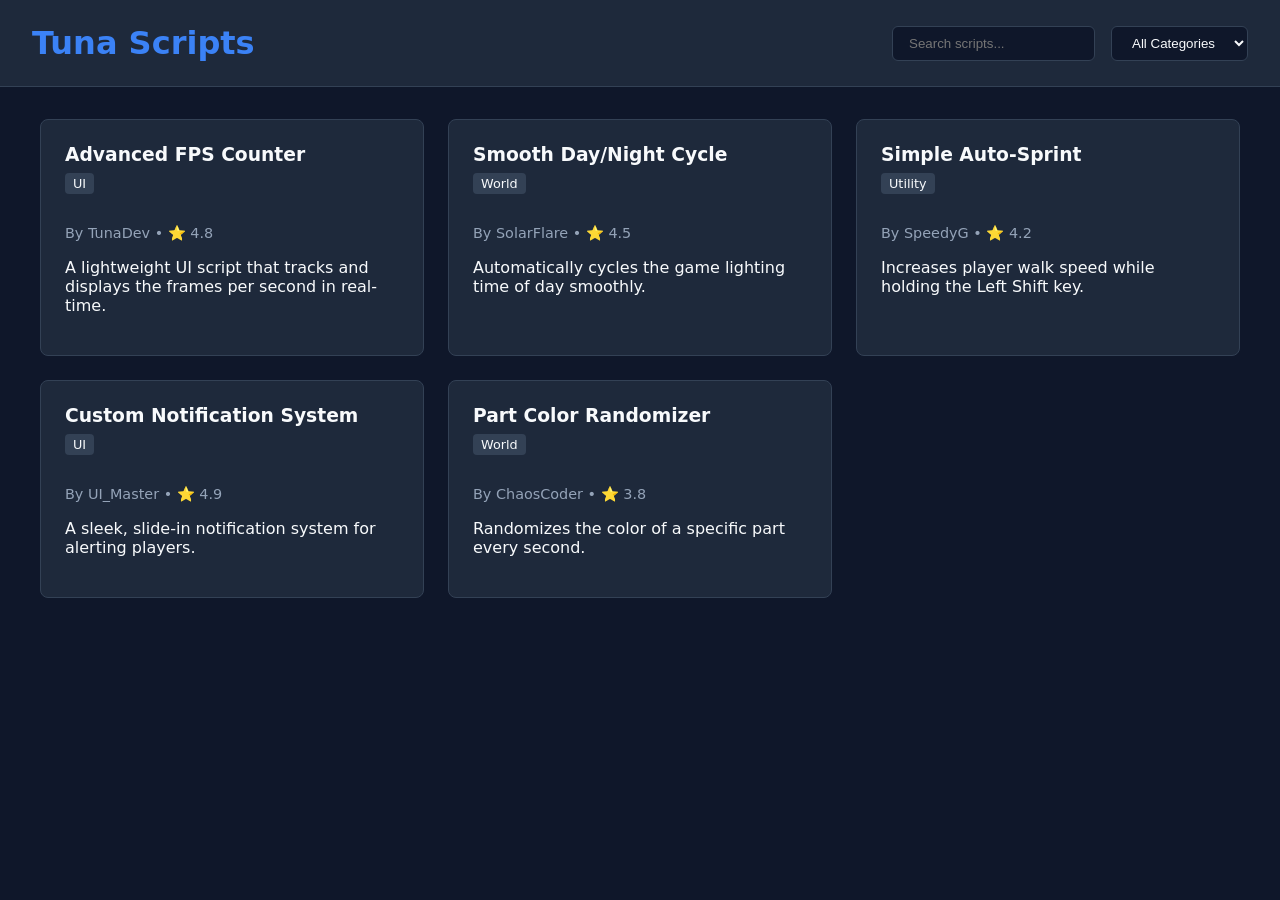
==== index.html @ f540c667 "Update index.html" ====
<!DOCTYPE html>
<html lang="en">
<head>
    <meta charset="UTF-8">
    <meta name="viewport" content="width=device-width, initial-scale=1.0">
    <title>Tuna Scripts</title>
    <style>
        :root {
            --bg-color: #0f172a;
            --card-bg: #1e293b;
            --text-main: #f8fafc;
            --text-muted: #94a3b8;
            --accent: #3b82f6;
            --accent-hover: #2563eb;
        }

        body {
            font-family: system-ui, -apple-system, sans-serif;
            background-color: var(--bg-color);
            color: var(--text-main);
            margin: 0;
            padding: 0;
        }

        header {
            background-color: var(--card-bg);
            padding: 1.5rem 2rem;
            border-bottom: 1px solid #334155;
            display: flex;
            justify-content: space-between;
            align-items: center;
            flex-wrap: wrap;
            gap: 1rem;
        }

        h1 { margin: 0; color: var(--accent); }

        .controls {
            display: flex;
            gap: 1rem;
        }

        input, select, button {
            padding: 0.5rem 1rem;
            border-radius: 0.375rem;
            border: 1px solid #334155;
            background: var(--bg-color);
            color: var(--text-main);
            outline: none;
        }

        button {
            background-color: var(--accent);
            color: white;
            border: none;
            cursor: pointer;
            font-weight: bold;
        }

        button:hover { background-color: var(--accent-hover); }

        main {
            padding: 2rem;
            max-width: 1200px;
            margin: 0 auto;
        }

        .grid {
            display: grid;
            grid-template-columns: repeat(auto-fill, minmax(300px, 1fr));
            gap: 1.5rem;
        }

        .card {
            background-color: var(--card-bg);
            border: 1px solid #334155;
            border-radius: 0.5rem;
            padding: 1.5rem;
            cursor: pointer;
            transition: transform 0.2s;
        }

        .card:hover { transform: translateY(-3px); border-color: var(--accent); }
        .card h3 { margin: 0 0 0.5rem 0; }
        .tag {
            display: inline-block;
            background: #334155;
            padding: 0.2rem 0.5rem;
            border-radius: 0.25rem;
            font-size: 0.8rem;
            margin-bottom: 1rem;
        }

        /* Modal Styles */
        .modal-overlay {
            display: none;
            position: fixed;
            top: 0; left: 0; right: 0; bottom: 0;
            background: rgba(0, 0, 0, 0.7);
            align-items: center;
            justify-content: center;
            padding: 1rem;
        }

        .modal {
            background: var(--card-bg);
            width: 100%;
            max-width: 600px;
            border-radius: 0.5rem;
            padding: 2rem;
            position: relative;
        }

        .close-btn {
            position: absolute;
            top: 1rem; right: 1rem;
            background: transparent;
            font-size: 1.5rem;
            padding: 0;
        }

        pre {
            background: var(--bg-color);
            padding: 1rem;
            border-radius: 0.5rem;
            overflow-x: auto;
            border: 1px solid #334155;
            color: #10b981;
        }
    </style>
</head>
<body>

    <header>
        <h1>Tuna Scripts</h1>
        <div class="controls">
            <input type="text" id="searchInput" placeholder="Search scripts...">
            <select id="categoryFilter">
                <option value="All">All Categories</option>
                <option value="UI">UI</option>
                <option value="World">World</option>
                <option value="Utility">Utility</option>
            </select>
        </div>
    </header>

    <main>
        <div class="grid" id="scriptGrid">
            </div>
    </main>

    <div class="modal-overlay" id="modal">
        <div class="modal">
            <button class="close-btn" onclick="closeModal()">×</button>
            <h2 id="modalTitle">Script Title</h2>
            <p id="modalAuthor" style="color: var(--text-muted);"></p>
            <p id="modalDesc"></p>
            <pre><code id="modalCode"></code></pre>
            <button onclick="copyCode()" id="copyBtn">Copy Code</button>
        </div>
    </div>

    <script>
        // Script Database
        const scripts = [
            { title: 'Advanced FPS Counter', author: 'TunaDev', rating: 4.8, category: 'UI', description: 'A lightweight UI script that tracks and displays the frames per second in real-time.', code: 'local RunService = game:GetService("RunService")\nlocal fpsLabel = script.Parent\nRunService.RenderStepped:Connect(function(step)\n\tlocal fps = math.floor(1 / step)\n\tfpsLabel.Text = "FPS: " .. fps\nend)' },
            { title: 'Smooth Day/Night Cycle', author: 'SolarFlare', rating: 4.5, category: 'World', description: 'Automatically cycles the game lighting time of day smoothly.', code: 'local Lighting = game:GetService("Lighting")\nlocal cycleSpeed = 0.1\nwhile true do\n\tLighting.ClockTime = Lighting.ClockTime + cycleSpeed\n\ttask.wait(0.5)\nend' },
            { title: 'Simple Auto-Sprint', author: 'SpeedyG', rating: 4.2, category: 'Utility', description: 'Increases player walk speed while holding the Left Shift key.', code: 'local UIS = game:GetService("UserInputService")\nlocal player = game.Players.LocalPlayer\nUIS.InputBegan:Connect(function(input)\n\tif input.KeyCode == Enum.KeyCode.LeftShift then\n\t\tplayer.Character.Humanoid.WalkSpeed = 24\n\tend\nend)\nUIS.InputEnded:Connect(function(input)\n\tif input.KeyCode == Enum.KeyCode.LeftShift then\n\t\tplayer.Character.Humanoid.WalkSpeed = 16\n\tend\nend)' },
            { title: 'Custom Notification System', author: 'UI_Master', rating: 4.9, category: 'UI', description: 'A sleek, slide-in notification system for alerting players.', code: 'local function sendNotification(title, text)\n\tgame.StarterGui:SetCore("SendNotification", {\n\t\tTitle = title;\n\t\tText = text;\n\t\tDuration = 5;\n\t})\nend\nsendNotification("Welcome!", "Thanks for using Tuna Scripts.")' },
            { title: 'Part Color Randomizer', author: 'ChaosCoder', rating: 3.8, category: 'World', description: 'Randomizes the color of a specific part every second.', code: 'local part = workspace:WaitForChild("DiscoPart")\nwhile true do\n\tpart.Color = Color3.new(math.random(), math.random(), math.random())\n\ttask.wait(1)\nend' }
        ];

        const grid = document.getElementById('scriptGrid');
        const searchInput = document.getElementById('searchInput');
        const categoryFilter = document.getElementById('categoryFilter');
        const modal = document.getElementById('modal');

        // Render scripts to the page
        function renderScripts() {
            const searchTerm = searchInput.value.toLowerCase();
            const category = categoryFilter.value;

            grid.innerHTML = '';

            const filteredScripts = scripts.filter(script => {
                const matchesSearch = script.title.toLowerCase().includes(searchTerm) || script.description.toLowerCase().includes(searchTerm);
                const matchesCategory = category === 'All' || script.category === category;
                return matchesSearch && matchesCategory;
            });

            filteredScripts.forEach(script => {
                const card = document.createElement('div');
                card.className = 'card';
                card.onclick = () => openModal(script);
                card.innerHTML = `
                    <h3>${script.title}</h3>
                    <span class="tag">${script.category}</span>
                    <p style="color: #94a3b8; font-size: 0.9rem;">By ${script.author} • ⭐ ${script.rating}</p>
                    <p>${script.description}</p>
                `;
                grid.appendChild(card);
            });
        }

        // Modal Functions
        function openModal(script) {
            document.getElementById('modalTitle').innerText = script.title;
            document.getElementById('modalAuthor').innerText = `By ${script.author} | Category: ${script.category}`;
            document.getElementById('modalDesc').innerText = script.description;
            document.getElementById('modalCode').innerText = script.code;
            document.getElementById('copyBtn').innerText = 'Copy Code';
            modal.style.display = 'flex';
        }

        function closeModal() {
            modal.style.display = 'none';
        }

        function copyCode() {
            const codeText = document.getElementById('modalCode').innerText;
            navigator.clipboard.writeText(codeText).then(() => {
                document.getElementById('copyBtn').innerText = 'Copied!';
            });
        }

        // Close modal when clicking outside
        window.onclick = function(event) {
            if (event.target == modal) { closeModal(); }
        }

        // Event Listeners for search and filter
        searchInput.addEventListener('input', renderScripts);
        categoryFilter.addEventListener('change', renderScripts);

        // Initial render
        renderScripts();
    </script>
</body>
</html>
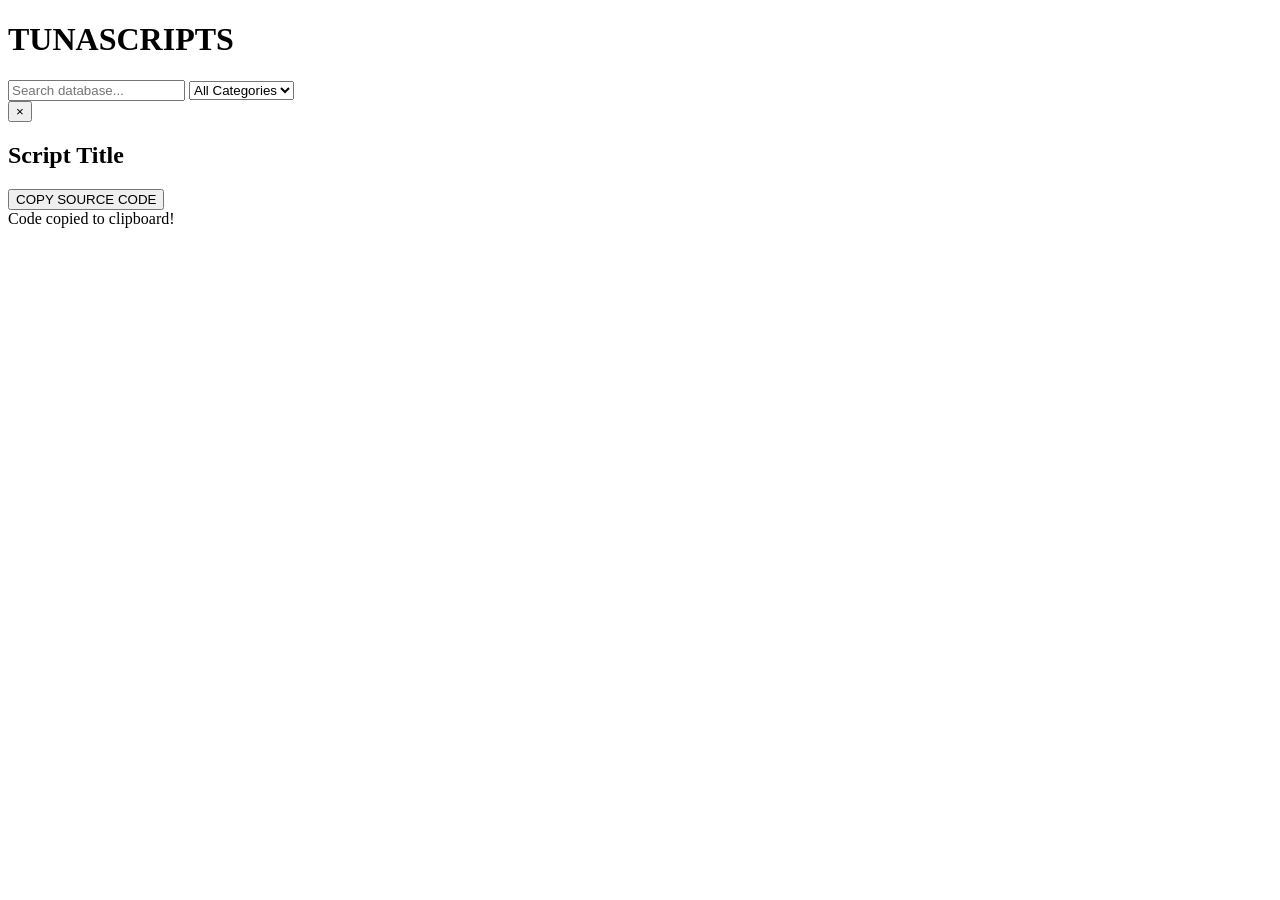
==== commit 423691cc: "Update index.html" ====
--- a/index.html
+++ b/index.html
@@ -3,138 +3,18 @@
 <head>
     <meta charset="UTF-8">
     <meta name="viewport" content="width=device-width, initial-scale=1.0">
-    <title>Tuna Scripts</title>
-    <style>
-        :root {
-            --bg-color: #0f172a;
-            --card-bg: #1e293b;
-            --text-main: #f8fafc;
-            --text-muted: #94a3b8;
-            --accent: #3b82f6;
-            --accent-hover: #2563eb;
-        }
-
-        body {
-            font-family: system-ui, -apple-system, sans-serif;
-            background-color: var(--bg-color);
-            color: var(--text-main);
-            margin: 0;
-            padding: 0;
-        }
-
-        header {
-            background-color: var(--card-bg);
-            padding: 1.5rem 2rem;
-            border-bottom: 1px solid #334155;
-            display: flex;
-            justify-content: space-between;
-            align-items: center;
-            flex-wrap: wrap;
-            gap: 1rem;
-        }
-
-        h1 { margin: 0; color: var(--accent); }
-
-        .controls {
-            display: flex;
-            gap: 1rem;
-        }
-
-        input, select, button {
-            padding: 0.5rem 1rem;
-            border-radius: 0.375rem;
-            border: 1px solid #334155;
-            background: var(--bg-color);
-            color: var(--text-main);
-            outline: none;
-        }
-
-        button {
-            background-color: var(--accent);
-            color: white;
-            border: none;
-            cursor: pointer;
-            font-weight: bold;
-        }
-
-        button:hover { background-color: var(--accent-hover); }
-
-        main {
-            padding: 2rem;
-            max-width: 1200px;
-            margin: 0 auto;
-        }
-
-        .grid {
-            display: grid;
-            grid-template-columns: repeat(auto-fill, minmax(300px, 1fr));
-            gap: 1.5rem;
-        }
-
-        .card {
-            background-color: var(--card-bg);
-            border: 1px solid #334155;
-            border-radius: 0.5rem;
-            padding: 1.5rem;
-            cursor: pointer;
-            transition: transform 0.2s;
-        }
-
-        .card:hover { transform: translateY(-3px); border-color: var(--accent); }
-        .card h3 { margin: 0 0 0.5rem 0; }
-        .tag {
-            display: inline-block;
-            background: #334155;
-            padding: 0.2rem 0.5rem;
-            border-radius: 0.25rem;
-            font-size: 0.8rem;
-            margin-bottom: 1rem;
-        }
-
-        /* Modal Styles */
-        .modal-overlay {
-            display: none;
-            position: fixed;
-            top: 0; left: 0; right: 0; bottom: 0;
-            background: rgba(0, 0, 0, 0.7);
-            align-items: center;
-            justify-content: center;
-            padding: 1rem;
-        }
-
-        .modal {
-            background: var(--card-bg);
-            width: 100%;
-            max-width: 600px;
-            border-radius: 0.5rem;
-            padding: 2rem;
-            position: relative;
-        }
-
-        .close-btn {
-            position: absolute;
-            top: 1rem; right: 1rem;
-            background: transparent;
-            font-size: 1.5rem;
-            padding: 0;
-        }
-
-        pre {
-            background: var(--bg-color);
-            padding: 1rem;
-            border-radius: 0.5rem;
-            overflow-x: auto;
-            border: 1px solid #334155;
-            color: #10b981;
-        }
-    </style>
+    <title>Tuna Scripts | Premium Database</title>
+    <link rel="stylesheet" href="styles.css">
+    <script src="app.js" defer></script>
 </head>
 <body>
 
-    <header>
-        <h1>Tuna Scripts</h1>
+    <header class="navbar">
+        <div class="logo">
+            <h1>TUNA<span>SCRIPTS</span></h1>
+        </div>
         <div class="controls">
-            <input type="text" id="searchInput" placeholder="Search scripts...">
+            <input type="text" id="searchInput" placeholder="Search database...">
             <select id="categoryFilter">
                 <option value="All">All Categories</option>
                 <option value="UI">UI</option>
@@ -150,90 +30,21 @@
     </main>
 
     <div class="modal-overlay" id="modal">
-        <div class="modal">
-            <button class="close-btn" onclick="closeModal()">×</button>
-            <h2 id="modalTitle">Script Title</h2>
-            <p id="modalAuthor" style="color: var(--text-muted);"></p>
-            <p id="modalDesc"></p>
-            <pre><code id="modalCode"></code></pre>
-            <button onclick="copyCode()" id="copyBtn">Copy Code</button>
+        <div class="modal-content">
+            <button class="close-btn" id="closeModalBtn">&times;</button>
+            <div class="modal-header">
+                <h2 id="modalTitle">Script Title</h2>
+                <div class="modal-meta" id="modalMeta"></div>
+            </div>
+            <p id="modalDesc" class="modal-description"></p>
+            <div class="code-container">
+                <pre><code id="modalCode"></code></pre>
+            </div>
+            <button class="action-btn" id="copyBtn">COPY SOURCE CODE</button>
         </div>
     </div>
 
-    <script>
-        // Script Database
-        const scripts = [
-            { title: 'Advanced FPS Counter', author: 'TunaDev', rating: 4.8, category: 'UI', description: 'A lightweight UI script that tracks and displays the frames per second in real-time.', code: 'local RunService = game:GetService("RunService")\nlocal fpsLabel = script.Parent\nRunService.RenderStepped:Connect(function(step)\n\tlocal fps = math.floor(1 / step)\n\tfpsLabel.Text = "FPS: " .. fps\nend)' },
-            { title: 'Smooth Day/Night Cycle', author: 'SolarFlare', rating: 4.5, category: 'World', description: 'Automatically cycles the game lighting time of day smoothly.', code: 'local Lighting = game:GetService("Lighting")\nlocal cycleSpeed = 0.1\nwhile true do\n\tLighting.ClockTime = Lighting.ClockTime + cycleSpeed\n\ttask.wait(0.5)\nend' },
-            { title: 'Simple Auto-Sprint', author: 'SpeedyG', rating: 4.2, category: 'Utility', description: 'Increases player walk speed while holding the Left Shift key.', code: 'local UIS = game:GetService("UserInputService")\nlocal player = game.Players.LocalPlayer\nUIS.InputBegan:Connect(function(input)\n\tif input.KeyCode == Enum.KeyCode.LeftShift then\n\t\tplayer.Character.Humanoid.WalkSpeed = 24\n\tend\nend)\nUIS.InputEnded:Connect(function(input)\n\tif input.KeyCode == Enum.KeyCode.LeftShift then\n\t\tplayer.Character.Humanoid.WalkSpeed = 16\n\tend\nend)' },
-            { title: 'Custom Notification System', author: 'UI_Master', rating: 4.9, category: 'UI', description: 'A sleek, slide-in notification system for alerting players.', code: 'local function sendNotification(title, text)\n\tgame.StarterGui:SetCore("SendNotification", {\n\t\tTitle = title;\n\t\tText = text;\n\t\tDuration = 5;\n\t})\nend\nsendNotification("Welcome!", "Thanks for using Tuna Scripts.")' },
-            { title: 'Part Color Randomizer', author: 'ChaosCoder', rating: 3.8, category: 'World', description: 'Randomizes the color of a specific part every second.', code: 'local part = workspace:WaitForChild("DiscoPart")\nwhile true do\n\tpart.Color = Color3.new(math.random(), math.random(), math.random())\n\ttask.wait(1)\nend' }
-        ];
+    <div id="toast" class="toast">Code copied to clipboard!</div>
 
-        const grid = document.getElementById('scriptGrid');
-        const searchInput = document.getElementById('searchInput');
-        const categoryFilter = document.getElementById('categoryFilter');
-        const modal = document.getElementById('modal');
-
-        // Render scripts to the page
-        function renderScripts() {
-            const searchTerm = searchInput.value.toLowerCase();
-            const category = categoryFilter.value;
-
-            grid.innerHTML = '';
-
-            const filteredScripts = scripts.filter(script => {
-                const matchesSearch = script.title.toLowerCase().includes(searchTerm) || script.description.toLowerCase().includes(searchTerm);
-                const matchesCategory = category === 'All' || script.category === category;
-                return matchesSearch && matchesCategory;
-            });
-
-            filteredScripts.forEach(script => {
-                const card = document.createElement('div');
-                card.className = 'card';
-                card.onclick = () => openModal(script);
-                card.innerHTML = `
-                    <h3>${script.title}</h3>
-                    <span class="tag">${script.category}</span>
-                    <p style="color: #94a3b8; font-size: 0.9rem;">By ${script.author} • ⭐ ${script.rating}</p>
-                    <p>${script.description}</p>
-                `;
-                grid.appendChild(card);
-            });
-        }
-
-        // Modal Functions
-        function openModal(script) {
-            document.getElementById('modalTitle').innerText = script.title;
-            document.getElementById('modalAuthor').innerText = `By ${script.author} | Category: ${script.category}`;
-            document.getElementById('modalDesc').innerText = script.description;
-            document.getElementById('modalCode').innerText = script.code;
-            document.getElementById('copyBtn').innerText = 'Copy Code';
-            modal.style.display = 'flex';
-        }
-
-        function closeModal() {
-            modal.style.display = 'none';
-        }
-
-        function copyCode() {
-            const codeText = document.getElementById('modalCode').innerText;
-            navigator.clipboard.writeText(codeText).then(() => {
-                document.getElementById('copyBtn').innerText = 'Copied!';
-            });
-        }
-
-        // Close modal when clicking outside
-        window.onclick = function(event) {
-            if (event.target == modal) { closeModal(); }
-        }
-
-        // Event Listeners for search and filter
-        searchInput.addEventListener('input', renderScripts);
-        categoryFilter.addEventListener('change', renderScripts);
-
-        // Initial render
-        renderScripts();
-    </script>
 </body>
 </html>
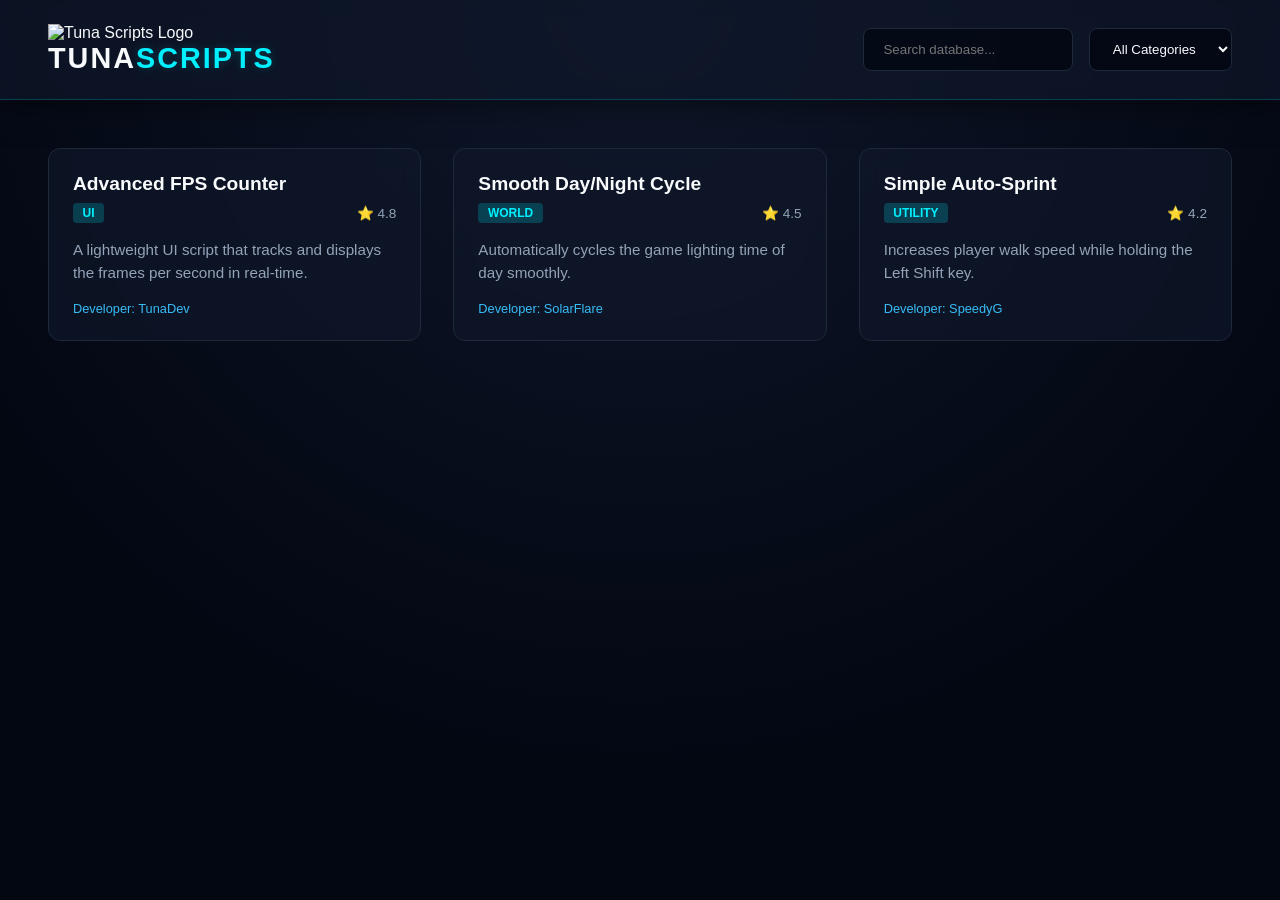
==== commit a1a230ca: "Update index.html" ====
--- a/index.html
+++ b/index.html
@@ -5,12 +5,14 @@
     <meta name="viewport" content="width=device-width, initial-scale=1.0">
     <title>Tuna Scripts | Premium Database</title>
     <link rel="stylesheet" href="styles.css">
-    <script src="app.js" defer></script>
+    
+    <script type="module" src="app.js" defer></script>
 </head>
 <body>
 
     <header class="navbar">
         <div class="logo">
+            <img src="logo.gif" alt="Tuna Scripts Logo" class="site-logo">
             <h1>TUNA<span>SCRIPTS</span></h1>
         </div>
         <div class="controls">
@@ -41,6 +43,16 @@
                 <pre><code id="modalCode"></code></pre>
             </div>
             <button class="action-btn" id="copyBtn">COPY SOURCE CODE</button>
+            
+            <div class="comments-section">
+                <h3>Global Chat</h3>
+                <div class="add-comment">
+                    <input type="text" id="commentInput" placeholder="Write a public comment...">
+                    <button class="action-btn post-btn" id="postCommentBtn">POST</button>
+                </div>
+                <div id="commentsList" class="comments-list">
+                    </div>
+            </div>
         </div>
     </div>
 
--- a/styles.css
+++ b/styles.css
@@ -0,0 +1,229 @@
+:root {
+    --bg-base: #030712;
+    --bg-surface: rgba(15, 23, 42, 0.7);
+    --neon-blue: #00f0ff;
+    --neon-blue-dim: rgba(0, 240, 255, 0.2);
+    --text-primary: #f8fafc;
+    --text-secondary: #94a3b8;
+    --border-color: #1e293b;
+}
+
+* {
+    box-sizing: border-box;
+    margin: 0;
+    padding: 0;
+    font-family: 'Segoe UI', Tahoma, Geneva, Verdana, sans-serif;
+}
+
+body {
+    background-color: var(--bg-base);
+    color: var(--text-primary);
+    min-height: 100vh;
+    background-image: radial-gradient(circle at 50% 0%, #0f172a 0%, #030712 70%);
+}
+
+/* Navigation & Header */
+.navbar {
+    background: var(--bg-surface);
+    backdrop-filter: blur(10px);
+    border-bottom: 1px solid var(--neon-blue-dim);
+    padding: 1.5rem 3rem;
+    display: flex;
+    justify-content: space-between;
+    align-items: center;
+    box-shadow: 0 4px 30px rgba(0, 0, 0, 0.5);
+    position: sticky;
+    top: 0;
+    z-index: 100;
+}
+
+.logo h1 {
+    font-size: 1.8rem;
+    letter-spacing: 2px;
+    font-weight: 800;
+    color: var(--text-primary);
+}
+
+.logo span {
+    color: var(--neon-blue);
+    text-shadow: 0 0 10px var(--neon-blue-dim);
+}
+
+/* Inputs & Controls */
+.controls {
+    display: flex;
+    gap: 1rem;
+}
+
+input, select {
+    background: rgba(3, 7, 18, 0.8);
+    border: 1px solid var(--border-color);
+    color: var(--text-primary);
+    padding: 0.75rem 1.2rem;
+    border-radius: 8px;
+    outline: none;
+    transition: all 0.3s ease;
+}
+
+input:focus, select:focus {
+    border-color: var(--neon-blue);
+    box-shadow: 0 0 15px var(--neon-blue-dim);
+}
+
+/* Grid System */
+main {
+    padding: 3rem;
+    max-width: 1400px;
+    margin: 0 auto;
+}
+
+.grid {
+    display: grid;
+    grid-template-columns: repeat(auto-fill, minmax(320px, 1fr));
+    gap: 2rem;
+}
+
+/* Script Cards */
+.card {
+    background: var(--bg-surface);
+    border: 1px solid var(--border-color);
+    border-radius: 12px;
+    padding: 1.5rem;
+    cursor: pointer;
+    backdrop-filter: blur(10px);
+    transition: transform 0.3s ease, border-color 0.3s ease, box-shadow 0.3s ease;
+}
+
+.card:hover {
+    transform: translateY(-5px);
+    border-color: var(--neon-blue);
+    box-shadow: 0 10px 20px var(--neon-blue-dim);
+}
+
+.card h3 {
+    font-size: 1.2rem;
+    margin-bottom: 0.5rem;
+    color: var(--text-primary);
+}
+
+.card-meta {
+    display: flex;
+    justify-content: space-between;
+    align-items: center;
+    margin-bottom: 1rem;
+    font-size: 0.85rem;
+    color: var(--text-secondary);
+}
+
+.tag {
+    background: var(--neon-blue-dim);
+    color: var(--neon-blue);
+    padding: 0.2rem 0.6rem;
+    border-radius: 4px;
+    font-weight: 600;
+    text-transform: uppercase;
+    font-size: 0.75rem;
+}
+
+.card p {
+    color: var(--text-secondary);
+    font-size: 0.95rem;
+    line-height: 1.5;
+}
+
+/* Modal Styling */
+.modal-overlay {
+    display: none;
+    position: fixed;
+    top: 0; left: 0; width: 100%; height: 100%;
+    background: rgba(3, 7, 18, 0.85);
+    backdrop-filter: blur(8px);
+    z-index: 1000;
+    justify-content: center;
+    align-items: center;
+}
+
+.modal-content {
+    background: #0f172a;
+    border: 1px solid var(--neon-blue);
+    width: 90%;
+    max-width: 700px;
+    border-radius: 12px;
+    padding: 2.5rem;
+    position: relative;
+    box-shadow: 0 0 30px var(--neon-blue-dim);
+}
+
+.close-btn {
+    position: absolute;
+    top: 1rem; right: 1.5rem;
+    background: none;
+    border: none;
+    color: var(--text-secondary);
+    font-size: 2rem;
+    cursor: pointer;
+    transition: color 0.3s;
+}
+
+.close-btn:hover { color: var(--neon-blue); }
+
+.modal-header h2 { margin-bottom: 0.5rem; }
+.modal-meta { color: var(--neon-blue); font-size: 0.9rem; margin-bottom: 1.5rem; }
+.modal-description { color: var(--text-secondary); margin-bottom: 1.5rem; line-height: 1.6; }
+
+.code-container {
+    background: #030712;
+    border: 1px solid var(--border-color);
+    border-radius: 8px;
+    padding: 1.5rem;
+    margin-bottom: 1.5rem;
+    overflow-x: auto;
+}
+
+code {
+    font-family: 'Courier New', Courier, monospace;
+    color: #38bdf8;
+    font-size: 0.95rem;
+}
+
+.action-btn {
+    width: 100%;
+    padding: 1rem;
+    background: transparent;
+    border: 1px solid var(--neon-blue);
+    color: var(--neon-blue);
+    font-size: 1rem;
+    font-weight: bold;
+    letter-spacing: 1px;
+    border-radius: 8px;
+    cursor: pointer;
+    transition: all 0.3s ease;
+}
+
+.action-btn:hover {
+    background: var(--neon-blue);
+    color: #000;
+    box-shadow: 0 0 15px var(--neon-blue);
+}
+
+/* Toast Notification */
+.toast {
+    position: fixed;
+    bottom: 2rem;
+    right: 2rem;
+    background: var(--neon-blue);
+    color: #000;
+    padding: 1rem 2rem;
+    border-radius: 8px;
+    font-weight: bold;
+    transform: translateY(100px);
+    opacity: 0;
+    transition: all 0.3s ease;
+    z-index: 2000;
+    box-shadow: 0 0 15px var(--neon-blue);
+}
+
+.toast.show {
+    transform: translateY(0);
+    opacity: 1;
+}
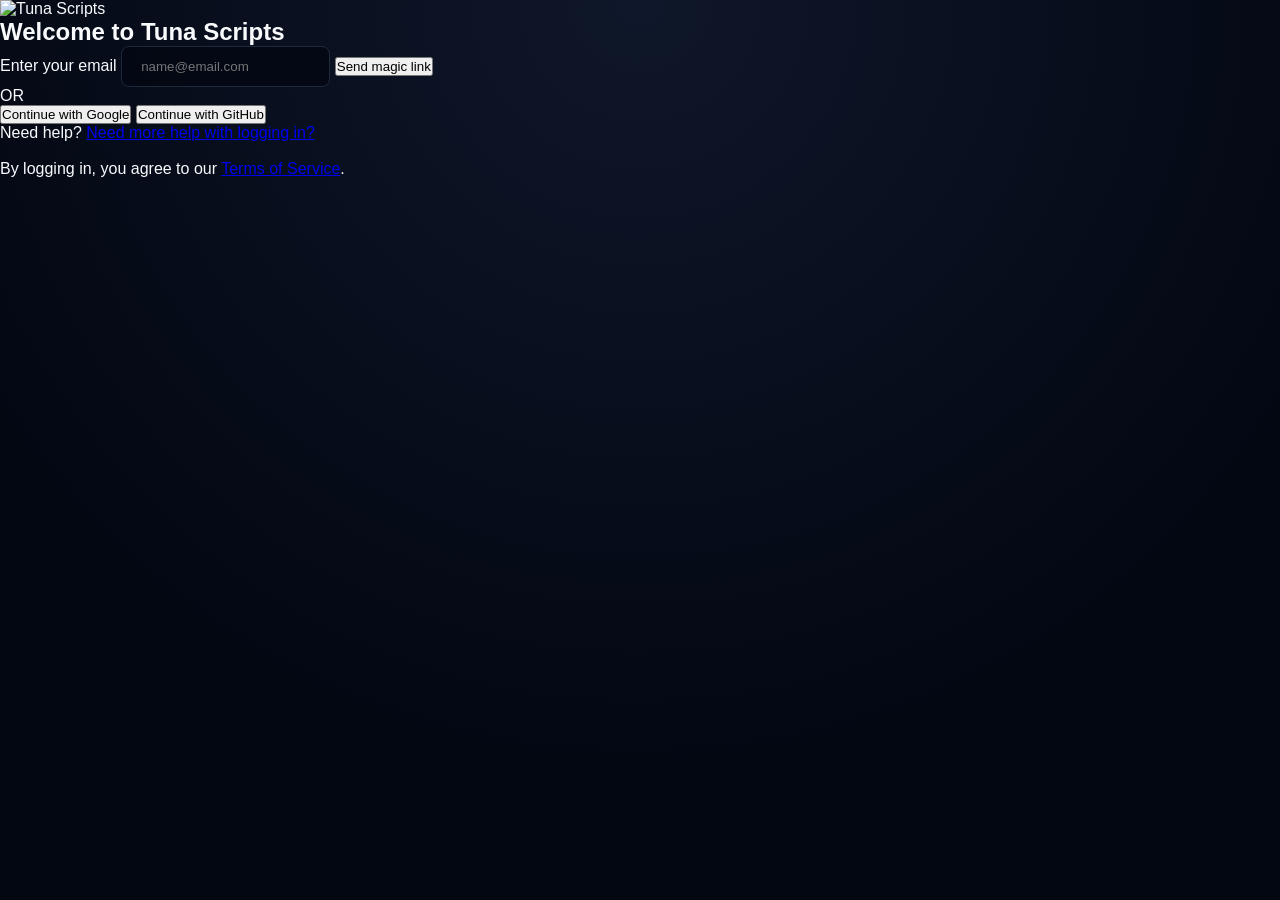
==== commit 25d83026: "Update index.html" ====
--- a/index.html
+++ b/index.html
@@ -3,60 +3,37 @@
 <head>
     <meta charset="UTF-8">
     <meta name="viewport" content="width=device-width, initial-scale=1.0">
-    <title>Tuna Scripts | Premium Database</title>
+    <title>Login | Tuna Scripts</title>
     <link rel="stylesheet" href="styles.css">
+</head>
+<body class="login-body">
     
-    <script type="module" src="app.js" defer></script>
-</head>
-<body>
+    <div class="login-container">
+        <div class="login-header">
+            <img src="logo.gif" alt="Tuna Scripts" class="login-logo">
+            <h2>Welcome to Tuna Scripts</h2>
+        </div>
 
-    <header class="navbar">
-        <div class="logo">
-            <img src="logo.gif" alt="Tuna Scripts Logo" class="site-logo">
-            <h1>TUNA<span>SCRIPTS</span></h1>
+        <div class="login-form">
+            <label>Enter your email</label>
+            <input type="email" placeholder="name@email.com" class="login-input">
+            <button class="magic-link-btn" onclick="window.location.href='index.html'">Send magic link</button>
+            
+            <div class="divider"><span>OR</span></div>
+            
+            <button class="social-btn" onclick="window.location.href='index.html'">
+                Continue with Google
+            </button>
+            <button class="social-btn github-btn" onclick="window.location.href='index.html'">
+                Continue with GitHub
+            </button>
         </div>
-        <div class="controls">
-            <input type="text" id="searchInput" placeholder="Search database...">
-            <select id="categoryFilter">
-                <option value="All">All Categories</option>
-                <option value="UI">UI</option>
-                <option value="World">World</option>
-                <option value="Utility">Utility</option>
-            </select>
-        </div>
-    </header>
-
-    <main>
-        <div class="grid" id="scriptGrid">
-            </div>
-    </main>
-
-    <div class="modal-overlay" id="modal">
-        <div class="modal-content">
-            <button class="close-btn" id="closeModalBtn">&times;</button>
-            <div class="modal-header">
-                <h2 id="modalTitle">Script Title</h2>
-                <div class="modal-meta" id="modalMeta"></div>
-            </div>
-            <p id="modalDesc" class="modal-description"></p>
-            <div class="code-container">
-                <pre><code id="modalCode"></code></pre>
-            </div>
-            <button class="action-btn" id="copyBtn">COPY SOURCE CODE</button>
-            
-            <div class="comments-section">
-                <h3>Global Chat</h3>
-                <div class="add-comment">
-                    <input type="text" id="commentInput" placeholder="Write a public comment...">
-                    <button class="action-btn post-btn" id="postCommentBtn">POST</button>
-                </div>
-                <div id="commentsList" class="comments-list">
-                    </div>
-            </div>
+        
+        <div class="login-footer">
+            Need help? <a href="#">Need more help with logging in?</a><br><br>
+            By logging in, you agree to our <a href="#">Terms of Service</a>.
         </div>
     </div>
 
-    <div id="toast" class="toast">Code copied to clipboard!</div>
-
 </body>
 </html>
--- a/styles.css
+++ b/styles.css
@@ -6,6 +6,7 @@
     --text-primary: #f8fafc;
     --text-secondary: #94a3b8;
     --border-color: #1e293b;
+    --danger: #ef4444;
 }
 
 * {
@@ -22,7 +23,6 @@
     background-image: radial-gradient(circle at 50% 0%, #0f172a 0%, #030712 70%);
 }
 
-/* Navigation & Header */
 .navbar {
     background: var(--bg-surface);
     backdrop-filter: blur(10px);
@@ -31,17 +31,29 @@
     display: flex;
     justify-content: space-between;
     align-items: center;
-    box-shadow: 0 4px 30px rgba(0, 0, 0, 0.5);
     position: sticky;
     top: 0;
     z-index: 100;
+}
+
+.logo {
+    display: flex;
+    align-items: center;
+    gap: 1rem;
+}
+
+.site-logo {
+    height: 50px;
+    width: 50px;
+    border-radius: 50%;
+    box-shadow: 0 0 15px var(--neon-blue);
+    border: 2px solid var(--neon-blue);
 }
 
 .logo h1 {
     font-size: 1.8rem;
     letter-spacing: 2px;
     font-weight: 800;
-    color: var(--text-primary);
 }
 
 .logo span {
@@ -49,11 +61,7 @@
     text-shadow: 0 0 10px var(--neon-blue-dim);
 }
 
-/* Inputs & Controls */
-.controls {
-    display: flex;
-    gap: 1rem;
-}
+.controls { display: flex; gap: 1rem; }
 
 input, select {
     background: rgba(3, 7, 18, 0.8);
@@ -70,20 +78,9 @@
     box-shadow: 0 0 15px var(--neon-blue-dim);
 }
 
-/* Grid System */
-main {
-    padding: 3rem;
-    max-width: 1400px;
-    margin: 0 auto;
-}
+main { padding: 3rem; max-width: 1400px; margin: 0 auto; }
+.grid { display: grid; grid-template-columns: repeat(auto-fill, minmax(320px, 1fr)); gap: 2rem; }
 
-.grid {
-    display: grid;
-    grid-template-columns: repeat(auto-fill, minmax(320px, 1fr));
-    gap: 2rem;
-}
-
-/* Script Cards */
 .card {
     background: var(--bg-surface);
     border: 1px solid var(--border-color);
@@ -91,7 +88,7 @@
     padding: 1.5rem;
     cursor: pointer;
     backdrop-filter: blur(10px);
-    transition: transform 0.3s ease, border-color 0.3s ease, box-shadow 0.3s ease;
+    transition: all 0.3s ease;
 }
 
 .card:hover {
@@ -100,38 +97,12 @@
     box-shadow: 0 10px 20px var(--neon-blue-dim);
 }
 
-.card h3 {
-    font-size: 1.2rem;
-    margin-bottom: 0.5rem;
-    color: var(--text-primary);
-}
+.card h3 { font-size: 1.2rem; margin-bottom: 0.5rem; }
+.card-meta { display: flex; justify-content: space-between; margin-bottom: 1rem; font-size: 0.85rem; color: var(--text-secondary); }
+.tag { background: var(--neon-blue-dim); color: var(--neon-blue); padding: 0.2rem 0.6rem; border-radius: 4px; font-weight: 600; }
+.card p { color: var(--text-secondary); font-size: 0.95rem; line-height: 1.5; }
 
-.card-meta {
-    display: flex;
-    justify-content: space-between;
-    align-items: center;
-    margin-bottom: 1rem;
-    font-size: 0.85rem;
-    color: var(--text-secondary);
-}
-
-.tag {
-    background: var(--neon-blue-dim);
-    color: var(--neon-blue);
-    padding: 0.2rem 0.6rem;
-    border-radius: 4px;
-    font-weight: 600;
-    text-transform: uppercase;
-    font-size: 0.75rem;
-}
-
-.card p {
-    color: var(--text-secondary);
-    font-size: 0.95rem;
-    line-height: 1.5;
-}
-
-/* Modal Styling */
+/* Modal & Comments */
 .modal-overlay {
     display: none;
     position: fixed;
@@ -148,10 +119,11 @@
     border: 1px solid var(--neon-blue);
     width: 90%;
     max-width: 700px;
+    max-height: 90vh;
+    overflow-y: auto;
     border-radius: 12px;
     padding: 2.5rem;
     position: relative;
-    box-shadow: 0 0 30px var(--neon-blue-dim);
 }
 
 .close-btn {
@@ -162,68 +134,43 @@
     color: var(--text-secondary);
     font-size: 2rem;
     cursor: pointer;
-    transition: color 0.3s;
 }
 
 .close-btn:hover { color: var(--neon-blue); }
-
 .modal-header h2 { margin-bottom: 0.5rem; }
 .modal-meta { color: var(--neon-blue); font-size: 0.9rem; margin-bottom: 1.5rem; }
-.modal-description { color: var(--text-secondary); margin-bottom: 1.5rem; line-height: 1.6; }
+.code-container { background: #030712; border: 1px solid var(--border-color); border-radius: 8px; padding: 1.5rem; margin-bottom: 1.5rem; overflow-x: auto; }
+code { color: #38bdf8; font-family: 'Courier New', monospace; }
 
-.code-container {
-    background: #030712;
-    border: 1px solid var(--border-color);
-    border-radius: 8px;
-    padding: 1.5rem;
-    margin-bottom: 1.5rem;
-    overflow-x: auto;
+.action-btn {
+    width: 100%; padding: 1rem;
+    background: transparent; border: 1px solid var(--neon-blue); color: var(--neon-blue);
+    font-weight: bold; border-radius: 8px; cursor: pointer; transition: all 0.3s;
 }
 
-code {
-    font-family: 'Courier New', Courier, monospace;
-    color: #38bdf8;
-    font-size: 0.95rem;
+.action-btn:hover { background: var(--neon-blue); color: #000; box-shadow: 0 0 15px var(--neon-blue); }
+
+.comments-section { border-top: 1px solid var(--border-color); margin-top: 2rem; padding-top: 1.5rem; }
+.comments-section h3 { color: var(--neon-blue); margin-bottom: 1rem; }
+.add-comment { display: flex; gap: 0.5rem; margin-bottom: 1.5rem; }
+.add-comment input { flex: 1; }
+.post-btn { width: auto; padding: 0.75rem 1.5rem; }
+
+.comments-list { display: flex; flex-direction: column; gap: 1rem; }
+.comment-box {
+    background: #030712; border: 1px solid var(--border-color);
+    padding: 1rem; border-radius: 8px; display: flex; justify-content: space-between; align-items: center;
 }
+.comment-text { color: var(--text-primary); font-size: 0.9rem; }
+.delete-btn {
+    background: transparent; color: var(--danger); border: 1px solid var(--danger);
+    padding: 0.3rem 0.6rem; border-radius: 4px; cursor: pointer; font-size: 0.8rem;
+}
+.delete-btn:hover { background: var(--danger); color: white; }
 
-.action-btn {
-    width: 100%;
-    padding: 1rem;
-    background: transparent;
-    border: 1px solid var(--neon-blue);
-    color: var(--neon-blue);
-    font-size: 1rem;
-    font-weight: bold;
-    letter-spacing: 1px;
-    border-radius: 8px;
-    cursor: pointer;
-    transition: all 0.3s ease;
+.toast {
+    position: fixed; bottom: 2rem; right: 2rem;
+    background: var(--neon-blue); color: #000; padding: 1rem 2rem; border-radius: 8px; font-weight: bold;
+    transform: translateY(100px); opacity: 0; transition: all 0.3s ease; z-index: 2000;
 }
-
-.action-btn:hover {
-    background: var(--neon-blue);
-    color: #000;
-    box-shadow: 0 0 15px var(--neon-blue);
-}
-
-/* Toast Notification */
-.toast {
-    position: fixed;
-    bottom: 2rem;
-    right: 2rem;
-    background: var(--neon-blue);
-    color: #000;
-    padding: 1rem 2rem;
-    border-radius: 8px;
-    font-weight: bold;
-    transform: translateY(100px);
-    opacity: 0;
-    transition: all 0.3s ease;
-    z-index: 2000;
-    box-shadow: 0 0 15px var(--neon-blue);
-}
-
-.toast.show {
-    transform: translateY(0);
-    opacity: 1;
-}
+.toast.show { transform: translateY(0); opacity: 1; }
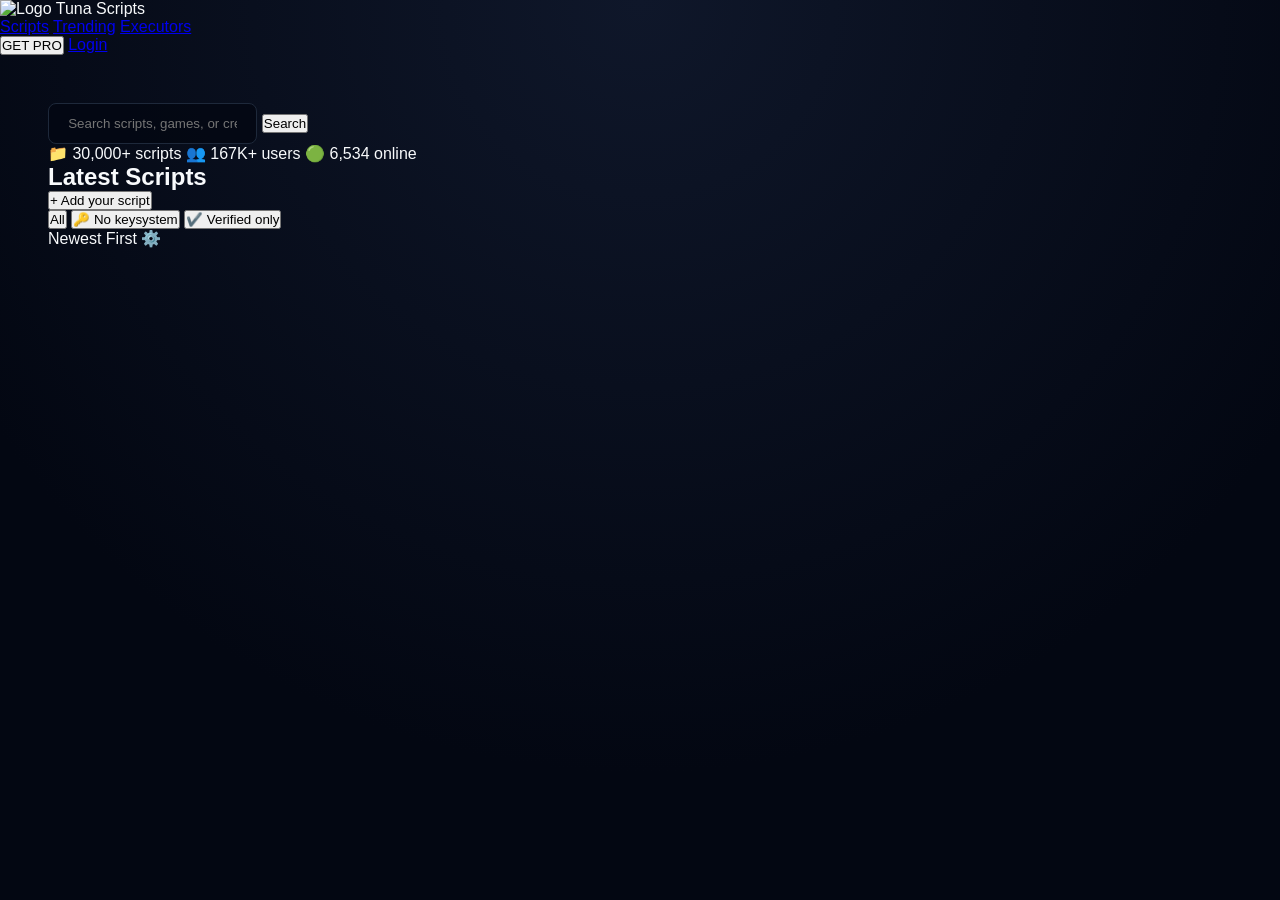
==== commit 16203659: "Update index.html" ====
--- a/index.html
+++ b/index.html
@@ -3,35 +3,79 @@
 <head>
     <meta charset="UTF-8">
     <meta name="viewport" content="width=device-width, initial-scale=1.0">
-    <title>Login | Tuna Scripts</title>
+    <title>Tuna Scripts | V2 Database</title>
     <link rel="stylesheet" href="styles.css">
+    <script type="module" src="app.js" defer></script>
 </head>
-<body class="login-body">
-    
-    <div class="login-container">
-        <div class="login-header">
-            <img src="logo.gif" alt="Tuna Scripts" class="login-logo">
-            <h2>Welcome to Tuna Scripts</h2>
+<body>
+
+    <header class="top-nav">
+        <div class="nav-left">
+            <img src="logo.gif" alt="Logo" class="nav-logo">
+            <span class="brand-name">Tuna Scripts</span>
+        </div>
+        <div class="nav-center">
+            <a href="#" class="nav-link active">Scripts</a>
+            <a href="#" class="nav-link">Trending</a>
+            <a href="#" class="nav-link">Executors</a>
+        </div>
+        <div class="nav-right">
+            <button class="btn-pro">GET PRO</button>
+            <a href="login.html" class="btn-login">Login</a>
+        </div>
+    </header>
+
+    <main class="dashboard-main">
+        <div class="hero-section">
+            <div class="search-container">
+                <input type="text" placeholder="Search scripts, games, or creators...">
+                <button class="search-btn">Search</button>
+            </div>
+            <div class="platform-stats">
+                <span>📁 30,000+ scripts</span>
+                <span>👥 167K+ users</span>
+                <span>🟢 6,534 online</span>
+            </div>
         </div>
 
-        <div class="login-form">
-            <label>Enter your email</label>
-            <input type="email" placeholder="name@email.com" class="login-input">
-            <button class="magic-link-btn" onclick="window.location.href='index.html'">Send magic link</button>
-            
-            <div class="divider"><span>OR</span></div>
-            
-            <button class="social-btn" onclick="window.location.href='index.html'">
-                Continue with Google
-            </button>
-            <button class="social-btn github-btn" onclick="window.location.href='index.html'">
-                Continue with GitHub
-            </button>
+        <div class="section-header">
+            <h2>Latest Scripts</h2>
+            <button class="btn-pro">+ Add your script</button>
         </div>
         
-        <div class="login-footer">
-            Need help? <a href="#">Need more help with logging in?</a><br><br>
-            By logging in, you agree to our <a href="#">Terms of Service</a>.
+        <div class="filter-bar">
+            <div class="filter-pills">
+                <button class="pill active">All</button>
+                <button class="pill">🔑 No keysystem</button>
+                <button class="pill">✔️ Verified only</button>
+            </div>
+            <div class="sort-dropdown">Newest First ⚙️</div>
+        </div>
+
+        <div class="grid" id="scriptGrid"></div>
+    </main>
+
+    <div class="modal-overlay" id="modal">
+        <div class="modal-content">
+            <button class="close-btn" onclick="closeModal()">&times;</button>
+            <div class="modal-header">
+                <h2 id="modalTitle">Script Title</h2>
+            </div>
+            <p id="modalDesc" class="text-muted" style="margin-bottom: 1rem;"></p>
+            
+            <div class="code-container">
+                <pre><code id="modalCode"></code></pre>
+            </div>
+            <button class="magic-link-btn" onclick="copyCode()" style="width: 100%; margin-bottom: 2rem;">COPY SOURCE CODE</button>
+            
+            <div class="comments-section">
+                <h3 style="color: white; margin-bottom: 1rem;">Community Comments</h3>
+                <div style="display: flex; gap: 0.5rem; margin-bottom: 1.5rem;">
+                    <input type="text" id="commentInput" class="login-input" style="flex: 1;" placeholder="Write a comment...">
+                    <button class="btn-pro" id="postCommentBtn">POST</button>
+                </div>
+                <div id="commentsList" class="comments-list"></div>
+            </div>
         </div>
     </div>
 
